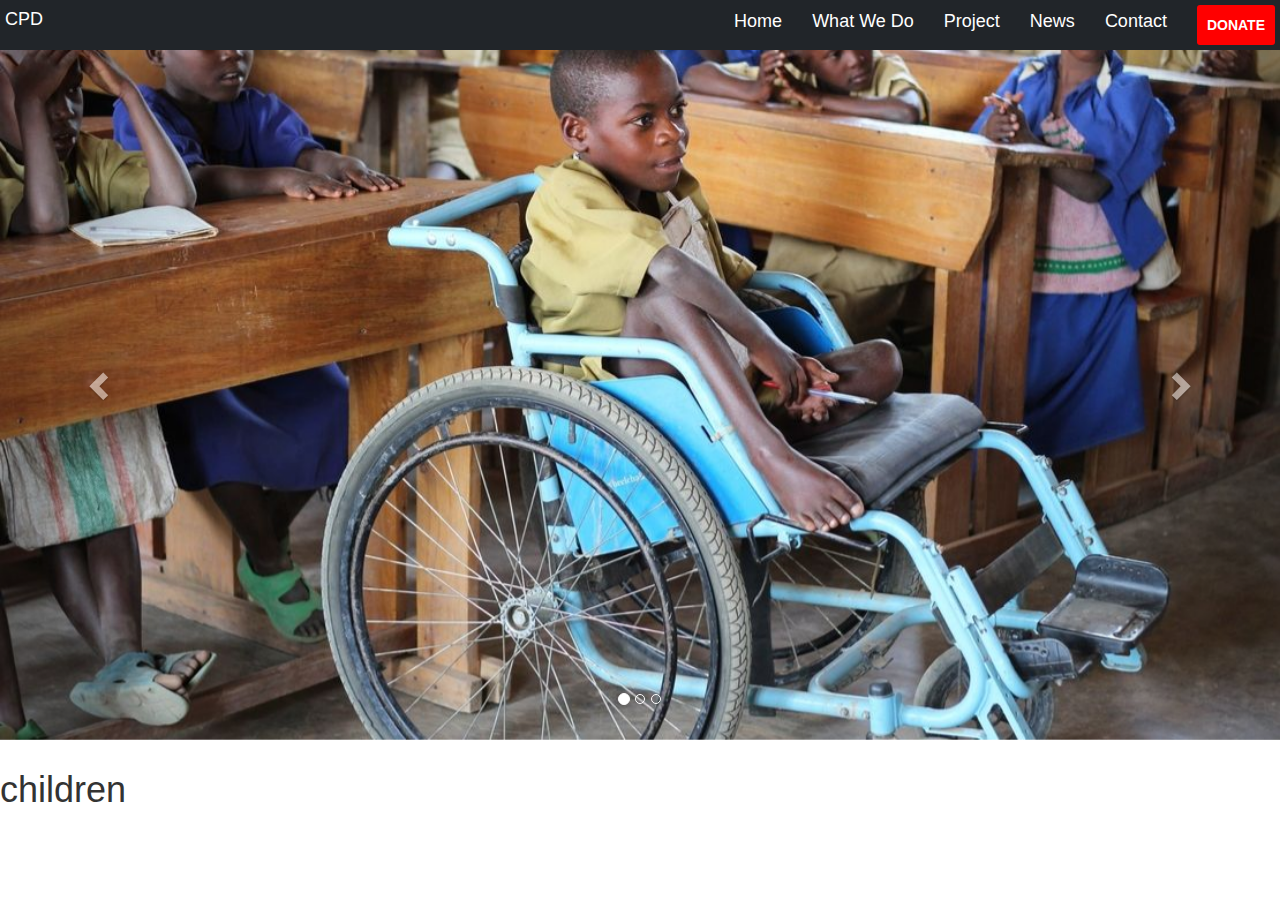
==== CPD/index.html @ fc068f08 "made the navbar sticky" ====
<!DOCTYPE html>
<html lang="en">

<head>
    <meta charset="UTF-8">
    <meta name="viewport" content="width=device-width, initial-scale=1.0">
    <link rel="stylesheet" href="css/style.css">
    <title>CPD</title>
      <link rel="stylesheet" href="https://maxcdn.bootstrapcdn.com/bootstrap/3.4.1/css/bootstrap.min.css">
    <script src="https://ajax.googleapis.com/ajax/libs/jquery/3.6.4/jquery.min.js"></script>
    <script src="https://maxcdn.bootstrapcdn.com/bootstrap/3.4.1/js/bootstrap.min.js"></script>

</head>

<body>
    <div id="nav">
        <div id="logo">
            <div>
                <a href="index.html">
                    <p id="cpd">CPD</p>
                </a>
            </div>

            <div id="slDiv" style="color: white;">
                <p id="slogan">Slogn</p>
            </div>
        </div>
        <div id="links">
            <div id="home">
                <a href="index.html">
                    <p>Home</p>
                </a>
            </div>
            <div id="whatWeDo">
                <a href="whatWeDo.html">
                    <p>What We Do</p>
                </a>
            </div>
            <div id="project">
                <a href="project.html">
                    <p>Project</p>
                </a>
            </div>
            <div id="news">
                <a href="news.html">
                    <p>News</p>
                </a>
            </div>
            <div id="contact">
                <a href="contact.html">
                    <p>Contact</p>
                </a>
            </div>
            <div id="donate">
                <a href="donate.html">
                    <button class="donateBtn"> <strong>DONATE</strong> </button>
                </a>
            </div>
        </div>
    </div>
    <div id="nav2">
        <div id="menu">
            <div id="menuBtn">
                <img src="images/menu.png" alt="menu" id="menuImg" />
            </div>
        </div>
        <div id="mobileDonate">
            <a href="donate.html">
                <button class="donateBtn"> <strong>DONATE</strong> </button>
            </a>
        </div>
    </div>




    
       
    <div id="myCarousel" class="carousel slide" data-ride="carousel" data-interval="3000">
        <!-- Indicators -->
        <ol class="carousel-indicators">
          <li data-target="#myCarousel" data-slide-to="0" class="active"></li>
          <li data-target="#myCarousel" data-slide-to="1"></li>
          <li data-target="#myCarousel" data-slide-to="2"></li>
        </ol>
      
        <!-- Wrapper for slides -->
        <div class="carousel-inner">
          <div class="item active">
            <img class="sldimages" src="images/024--.jpg" alt="Los Angeles">
          </div>
      
          <div class="item">
            <img class="sldimages" src="images/download.jpg" alt="Chicago">
          </div>
      
          <div class="item">
            <img class="sldimages"  src="images/UN0425691.jpg" alt="New York">
          </div>
        </div>
      
        <!-- Left and right controls -->
        <a class="left carousel-control" href="#myCarousel" data-slide="prev">
          <span class="glyphicon glyphicon-chevron-left"></span>
          <span class="sr-only">Previous</span>
        </a>
        <a class="right carousel-control" href="#myCarousel" data-slide="next">
          <span class="glyphicon glyphicon-chevron-right"></span>
          <span class="sr-only">Next</span>
        </a>
      </div>

<div id="txtonsldimages" >
   <h1> children </h1> 
    
</div>
          


</body>

</html>
---- CPD/css/style.css ----
body {
    margin: 0;
    padding: 0;
    font-family: 'Trebuchet MS', 'Lucida Sans Unicode', 'Lucida Grande', 'Lucida Sans', Arial, sans-serif;
}


/* Navigation Start  for desktop */

#nav {
    display: flex;
    flex-direction: row;
    background-color: #212529;
    padding: 0.5rem;
    position:fixed;
    top: 0;
    width: 100%;
    bottom: auto;
    z-index: 2;
    
}

#links {
    display: flex;
    gap: 3rem;
    align-items: end;
}

p {
    font-size: large;
}

a {
    text-decoration: none;
    color: white !important;
}

#donate,
#logo {
    align-self: center;
    align-items: start;
    flex: 1;
}

.donateBtn {
    background-color: #FF0000;
    padding: 1rem;
    text-decoration: none;
    border: none;
    color: white;
    border-radius: 3px;
}

@media screen and (min-width: 700px) {
    #slDiv {
        display: none;
    }
    #nav2 {
        display: none;
    }
}


/* Navigation end */


/* Navigation for mobile */

@media screen and (max-width: 700px) {
    #links {
        display: none;
    }
    #logo {
        display: flex;
        flex-direction: row;
        gap: 0.2rem;
    }
    #slogan::before {
        content: " | ";
    }
    #nav2 {
        display: flex;
        flex-direction: row;
        background-color: #d9d9d9;
        position: relative;
        z-index: 2;
        top: 4.5rem;
    }
    #menu {
        align-items: start;
        flex: 1;
        align-self: center;
    }
    #mobileDonate {
        margin: auto;
        align-self: center;
        align-items: end;
        flex: 1.5;
    }
} 
/* this is for the carousel*/
.sldimages {
    height:auto ;
    width:100% ;
    
}
#myCarousel{
    position: relative;
    z-index: 1;
    margin-top: 2rem;
}
#txtonsldimages{

    position: relative;
    z-index:1;
    top:1rem;
}
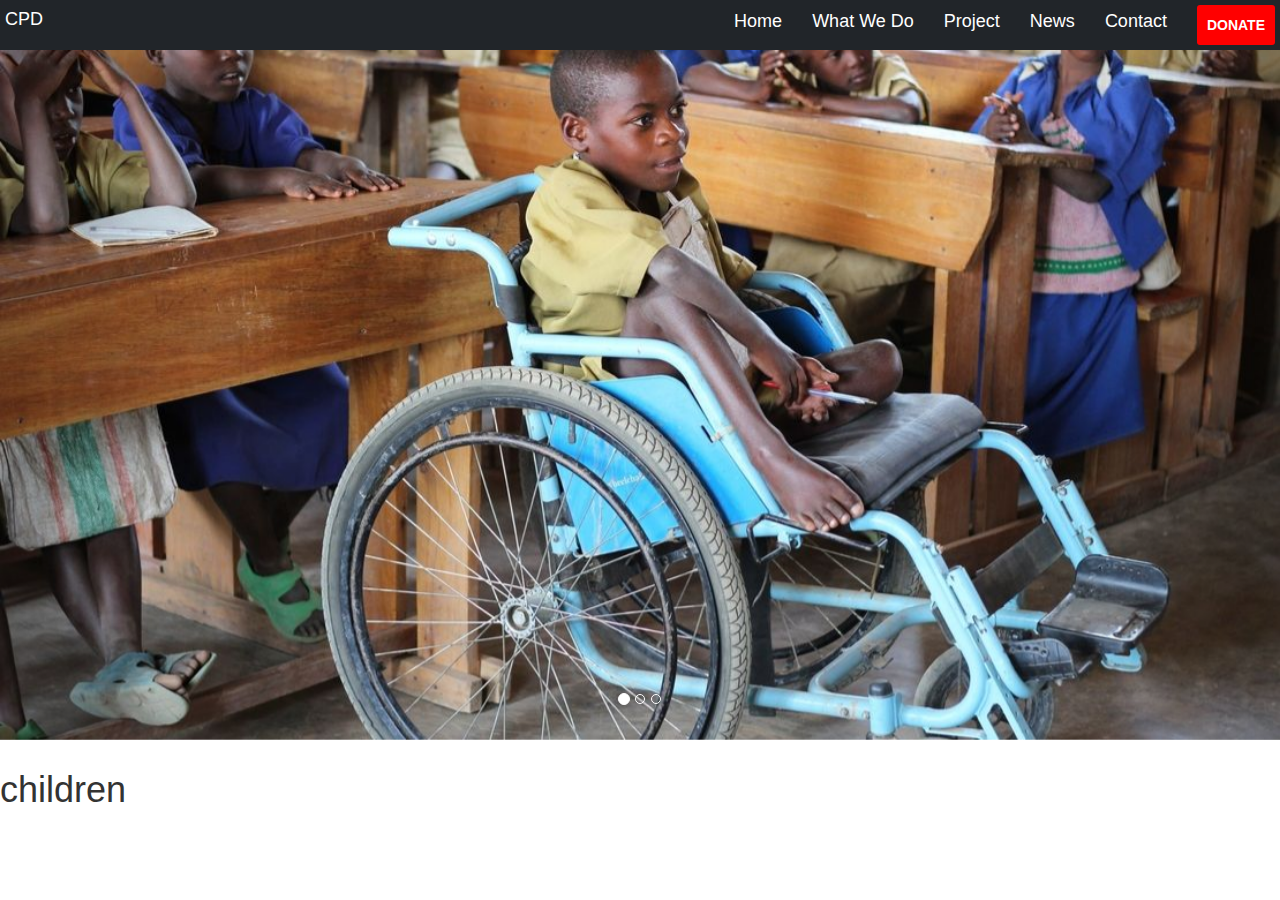
==== commit 772b9856: "commented out icons" ====
--- a/CPD/index.html
+++ b/CPD/index.html
@@ -101,11 +101,11 @@
       
         <!-- Left and right controls -->
         <a class="left carousel-control" href="#myCarousel" data-slide="prev">
-          <span class="glyphicon glyphicon-chevron-left"></span>
+          <!-- <span class="glyphicon glyphicon-chevron-left"></span> -->
           <span class="sr-only">Previous</span>
         </a>
         <a class="right carousel-control" href="#myCarousel" data-slide="next">
-          <span class="glyphicon glyphicon-chevron-right"></span>
+          <!-- <span class="glyphicon glyphicon-chevron-right"></span> -->
           <span class="sr-only">Next</span>
         </a>
       </div>
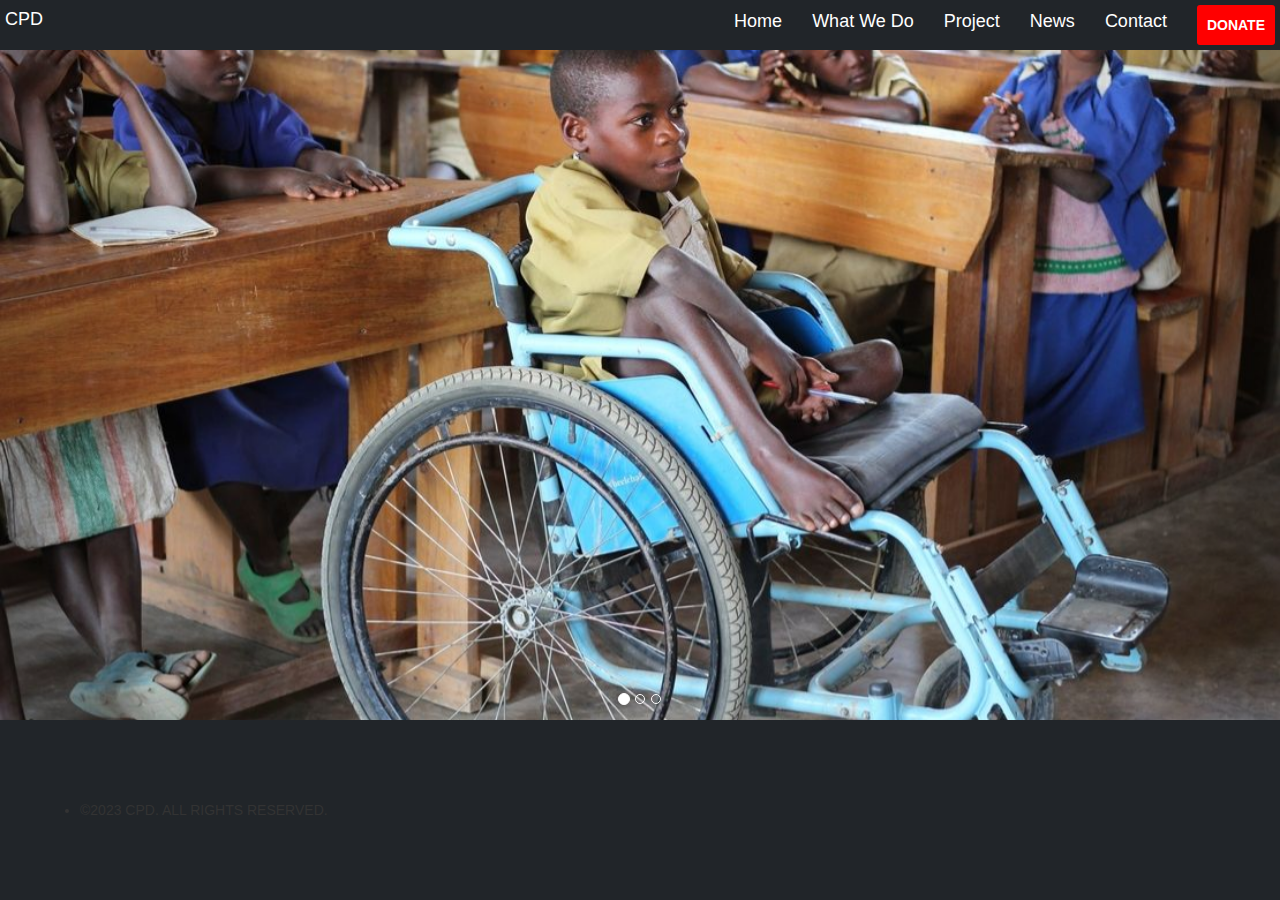
==== commit 4edd91ae: "added a footer with no content" ====
--- a/CPD/index.html
+++ b/CPD/index.html
@@ -111,11 +111,13 @@
       </div>
 
 <div id="txtonsldimages" >
-   <h1> children </h1> 
-    
 </div>
-          
-
+<footer id="FOOTER">
+    <li>
+        &COPY;2023 CPD. ALL RIGHTS RESERVED. </li>
+        
+        
+</footer>
 
 </body>
 
--- a/CPD/css/style.css
+++ b/CPD/css/style.css
@@ -87,9 +87,7 @@
         top: 4.5rem;
     }
     #menu {
-        align-items: start;
-        flex: 1;
-        align-self: center;
+       
     }
     #mobileDonate {
         margin: auto;
@@ -100,7 +98,9 @@
 } 
 /* this is for the carousel*/
 .sldimages {
-    height:auto ;
+    height:auto ; align-items: start;
+        flex: 1;
+        align-self: center;
     width:100% ;
     
 }
@@ -114,4 +114,32 @@
     position: relative;
     z-index:1;
     top:1rem;
+    text-align: center;
+    color: #251c1c;
 }
+
+/* start of footer */
+
+        footer {
+            background-color: #212529;
+            padding: 80px;
+            text-align: left;
+            position: fixed;
+            bottom: 0;
+            left: 0;
+            width: 100%;
+            z-index:3;
+    
+        }
+      
+        
+
+        
+
+
+    
+    
+
+
+
+
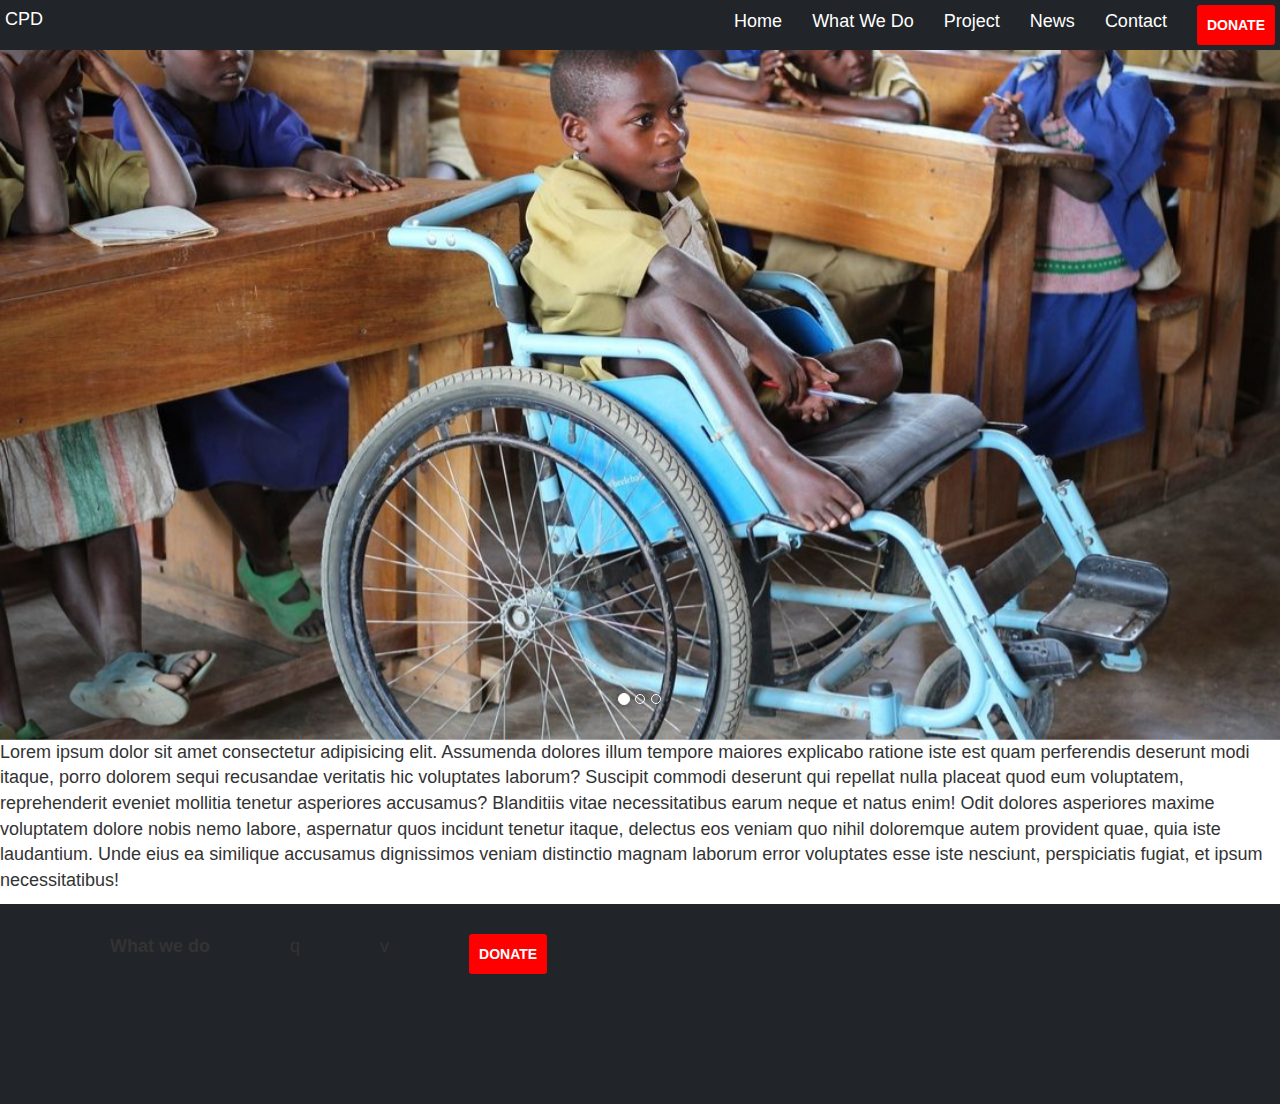
==== commit a4d0d1af: "update" ====
--- a/CPD/index.html
+++ b/CPD/index.html
@@ -110,13 +110,39 @@
         </a>
       </div>
 
-<div id="txtonsldimages" >
+    <div id="main">
+        <p>Lorem ipsum dolor sit amet consectetur adipisicing elit. Assumenda dolores illum tempore maiores explicabo ratione iste est quam perferendis deserunt modi itaque, porro dolorem sequi recusandae veritatis hic voluptates laborum? Suscipit commodi deserunt qui repellat nulla placeat quod eum voluptatem, reprehenderit eveniet mollitia tenetur asperiores accusamus? Blanditiis vitae necessitatibus earum neque et natus enim! Odit dolores asperiores maxime voluptatem dolore nobis nemo labore, aspernatur quos incidunt tenetur itaque, delectus eos veniam quo nihil doloremque autem provident quae, quia iste laudantium. Unde eius ea similique accusamus dignissimos veniam distinctio magnam laborum error voluptates esse iste nesciunt, perspiciatis fugiat, et ipsum necessitatibus!</p>
+    </div>
+
+<footer id="FOOTER">
+    <div id="whatwedo">
+        <p><strong>What we do</strong></p>
+    </div>
+    <div id="quicklinks">
+        <p>q</p>
+    </div>
+
+    <div id="wanttovolunteer">
+        <p>v</p>
+    
+    </div>
+    <div id="line">
+        <hr>
+    </div>
+    <div id="footerbuttons">
+<div id="footerdonate">
+    <a href="donate.html">
+        <button class="donateBtn"> <strong>DONATE</strong> </button>
+    </a>
 </div>
-<footer id="FOOTER">
-    <li>
-        &COPY;2023 CPD. ALL RIGHTS RESERVED. </li>
-        
-        
+<div id="whatsapp"></div>
+<div id="facebook">
+</div>
+<div id="email"></div>
+
+
+
+    </div>
 </footer>
 
 </body>
--- a/CPD/css/style.css
+++ b/CPD/css/style.css
@@ -12,12 +12,11 @@
     flex-direction: row;
     background-color: #212529;
     padding: 0.5rem;
-    position:fixed;
+    position: fixed;
     top: 0;
     width: 100%;
     bottom: auto;
     z-index: 2;
-    
 }
 
 #links {
@@ -58,13 +57,30 @@
     #nav2 {
         display: none;
     }
+    #FOOTER{
+        display: flex;
+        flex-direction: row;
+        background-color: #212529;
+        height:20rem ;
+        width:100% ;
+        padding:3rem ;
+        bottom: 0;
+        gap: 8rem;
+     /* position: fixed; */
+    
+    }
+    
+    div#whatwedo  {order: 1;}
+    div#quicklinks  {order: 2;}
+    div#wanttovolunteer {order: 3;}
+    div#footerbuttons  {order: 4;}
 }
 
 
 /* Navigation end */
 
 
-/* Navigation for mobile */
+/* footer and Navigation for mobile */
 
 @media screen and (max-width: 700px) {
     #links {
@@ -87,7 +103,9 @@
         top: 4.5rem;
     }
     #menu {
-       
+        align-items: start;
+        flex: 1;
+        align-self: center;
     }
     #mobileDonate {
         margin: auto;
@@ -95,51 +113,69 @@
         align-items: end;
         flex: 1.5;
     }
-} 
+
+    #FOOTER{
+        display: flex;
+        flex-direction: column;
+        background-color: #212529;
+        height:fit-content;
+        width:100% ;
+        padding:3rem ;
+        bottom: 0;
+        gap: 8rem;
+     /* position: fixed; */
+    
+    }
+    #footerbuttons{
+        display: flex;
+    }
+    #footerdonate{
+        margin: auto;
+        align-self: center;
+        
+    }
+
+}
+
+
 /* this is for the carousel*/
+
 .sldimages {
-    height:auto ; align-items: start;
-        flex: 1;
-        align-self: center;
-    width:100% ;
-    
+    height: auto;
+    width: 100%;
 }
-#myCarousel{
+
+#myCarousel {
     position: relative;
     z-index: 1;
     margin-top: 2rem;
 }
-#txtonsldimages{
 
-    position: relative;
-    z-index:1;
-    top:1rem;
-    text-align: center;
-    color: #251c1c;
+
+/* For editing how the pictures slide (Optional) */
+
+
+/* .carousel-inner .item {
+    transition: transform 1s ease !important;
 }
 
-/* start of footer */
+.carousel-inner .item.active.left {
+    transform: translateX(-100%) !important;
+}
 
-        footer {
-            background-color: #212529;
-            padding: 80px;
-            text-align: left;
-            position: fixed;
-            bottom: 0;
-            left: 0;
-            width: 100%;
-            z-index:3;
-    
-        }
-      
-        
+.carousel-inner .item.next {
+    transform: translateX(0%) !important;
+}
 
-        
+.carousel-inner .item.prev,
+.carousel-inner .item.active.right {
+    transform: translateX(100%) !important;
+} */
 
+#txtonsldimages {
+    position: relative;
+    z-index: 1;
+    top: 1rem;
+}
 
-    
-    
-
-
-
-
+/* footer mobile */
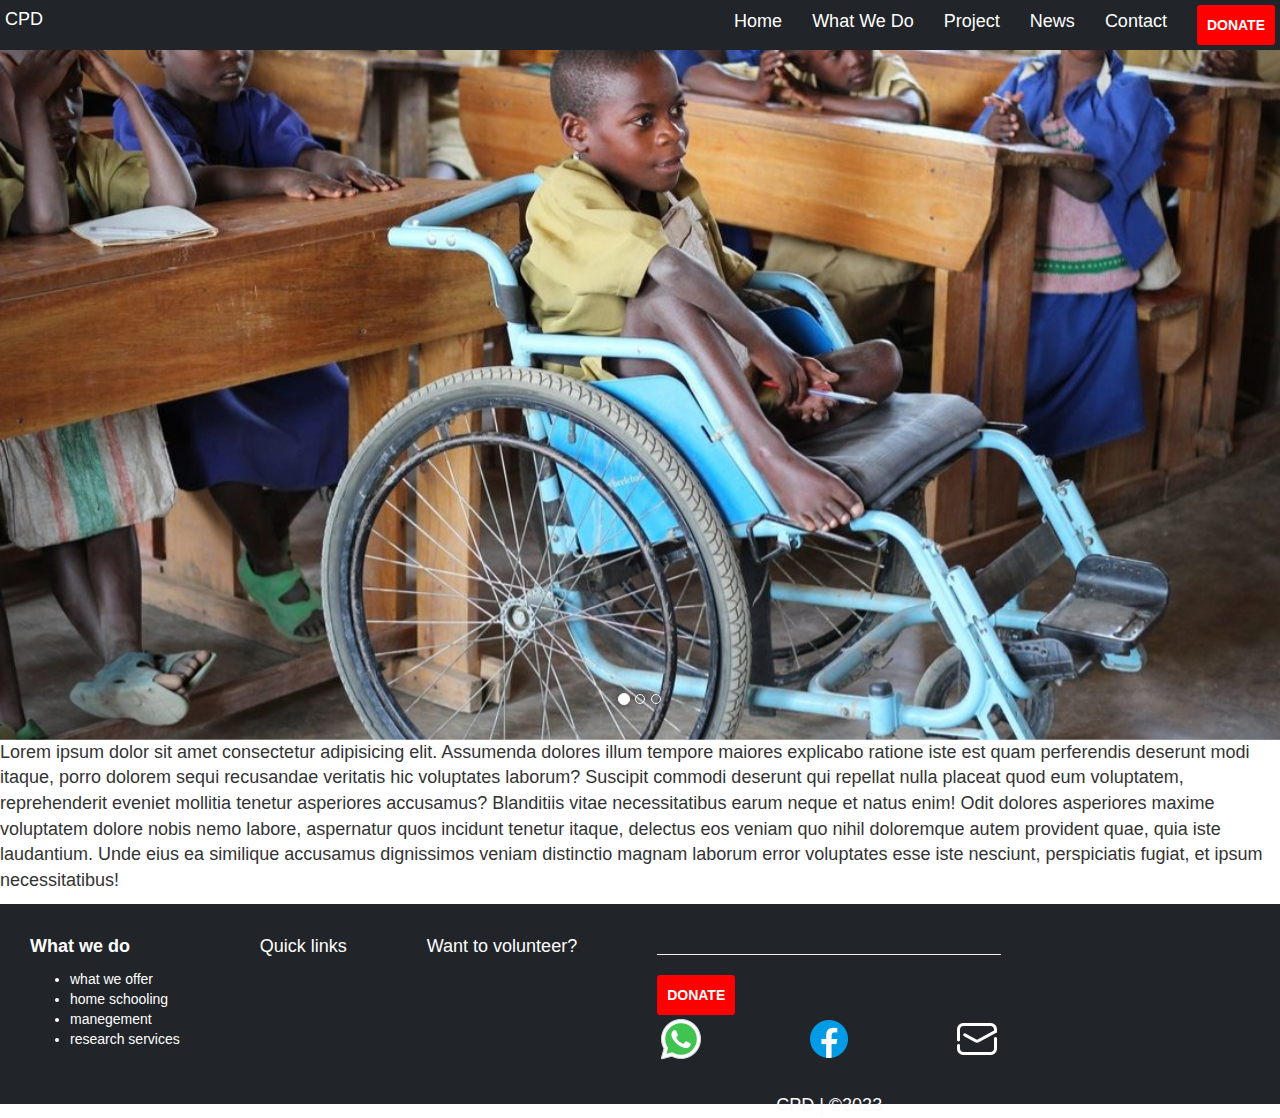
==== commit 35645f24: "footer update" ====
--- a/CPD/index.html
+++ b/CPD/index.html
@@ -114,36 +114,61 @@
         <p>Lorem ipsum dolor sit amet consectetur adipisicing elit. Assumenda dolores illum tempore maiores explicabo ratione iste est quam perferendis deserunt modi itaque, porro dolorem sequi recusandae veritatis hic voluptates laborum? Suscipit commodi deserunt qui repellat nulla placeat quod eum voluptatem, reprehenderit eveniet mollitia tenetur asperiores accusamus? Blanditiis vitae necessitatibus earum neque et natus enim! Odit dolores asperiores maxime voluptatem dolore nobis nemo labore, aspernatur quos incidunt tenetur itaque, delectus eos veniam quo nihil doloremque autem provident quae, quia iste laudantium. Unde eius ea similique accusamus dignissimos veniam distinctio magnam laborum error voluptates esse iste nesciunt, perspiciatis fugiat, et ipsum necessitatibus!</p>
     </div>
 
-<footer id="FOOTER">
+<footer id="FOOTER" style="color: white;">
     <div id="whatwedo">
         <p><strong>What we do</strong></p>
+        <ul>
+            <li>
+                what we offer
+            </li>
+            <li>
+                home schooling
+            </li>
+            <li>
+                manegement
+            </li>
+            <li>
+                research services
+            </li>
+        </ul>
     </div>
     <div id="quicklinks">
-        <p>q</p>
+        <p>Quick links</p>
     </div>
 
     <div id="wanttovolunteer">
-        <p>v</p>
+        <p>Want to volunteer?</p>
     
     </div>
-    <div id="line">
-        <hr>
-    </div>
+
     <div id="footerbuttons">
-<div id="footerdonate">
+        <div id="line">
+            <hr>
+        </div>
+<div id="footerdonate"> 
     <a href="donate.html">
         <button class="donateBtn"> <strong>DONATE</strong> </button>
     </a>
 </div>
-<div id="whatsapp"></div>
-<div id="facebook">
+
+<div id="socialhandles"><div id="whatsapp"><img src="images/icons8-whatsapp-48.png" alt=""></div>
+<div id="facebook"><img src="images/icons8-facebook-48.png" alt=""></div>
+<div id="email"> <img src="images/icons8-email-48.png" alt=""></div>
 </div>
-<div id="email"></div>
 
+<center style="padding-top: 3rem;">
+    <p style="color: rgb(249, 249, 255);">
+        
+        CPD | &COPY;2023
+    </p>
+</center>
 
 
     </div>
+
+  
 </footer>
+
 
 </body>
 
--- a/CPD/css/style.css
+++ b/CPD/css/style.css
@@ -122,16 +122,20 @@
         width:100% ;
         padding:3rem ;
         bottom: 0;
-        gap: 8rem;
+        gap: 1rem;
+
      /* position: fixed; */
     
     }
     #footerbuttons{
         display: flex;
+        flex-direction: column;
     }
     #footerdonate{
         margin: auto;
         align-self: center;
+        padding-bottom:3rem ;
+
         
     }
 
@@ -179,3 +183,11 @@
 }
 
 /* footer mobile */
+
+#socialhandles{
+    display: flex ;
+    gap: 10rem;
+    align-self: center;
+
+}
+
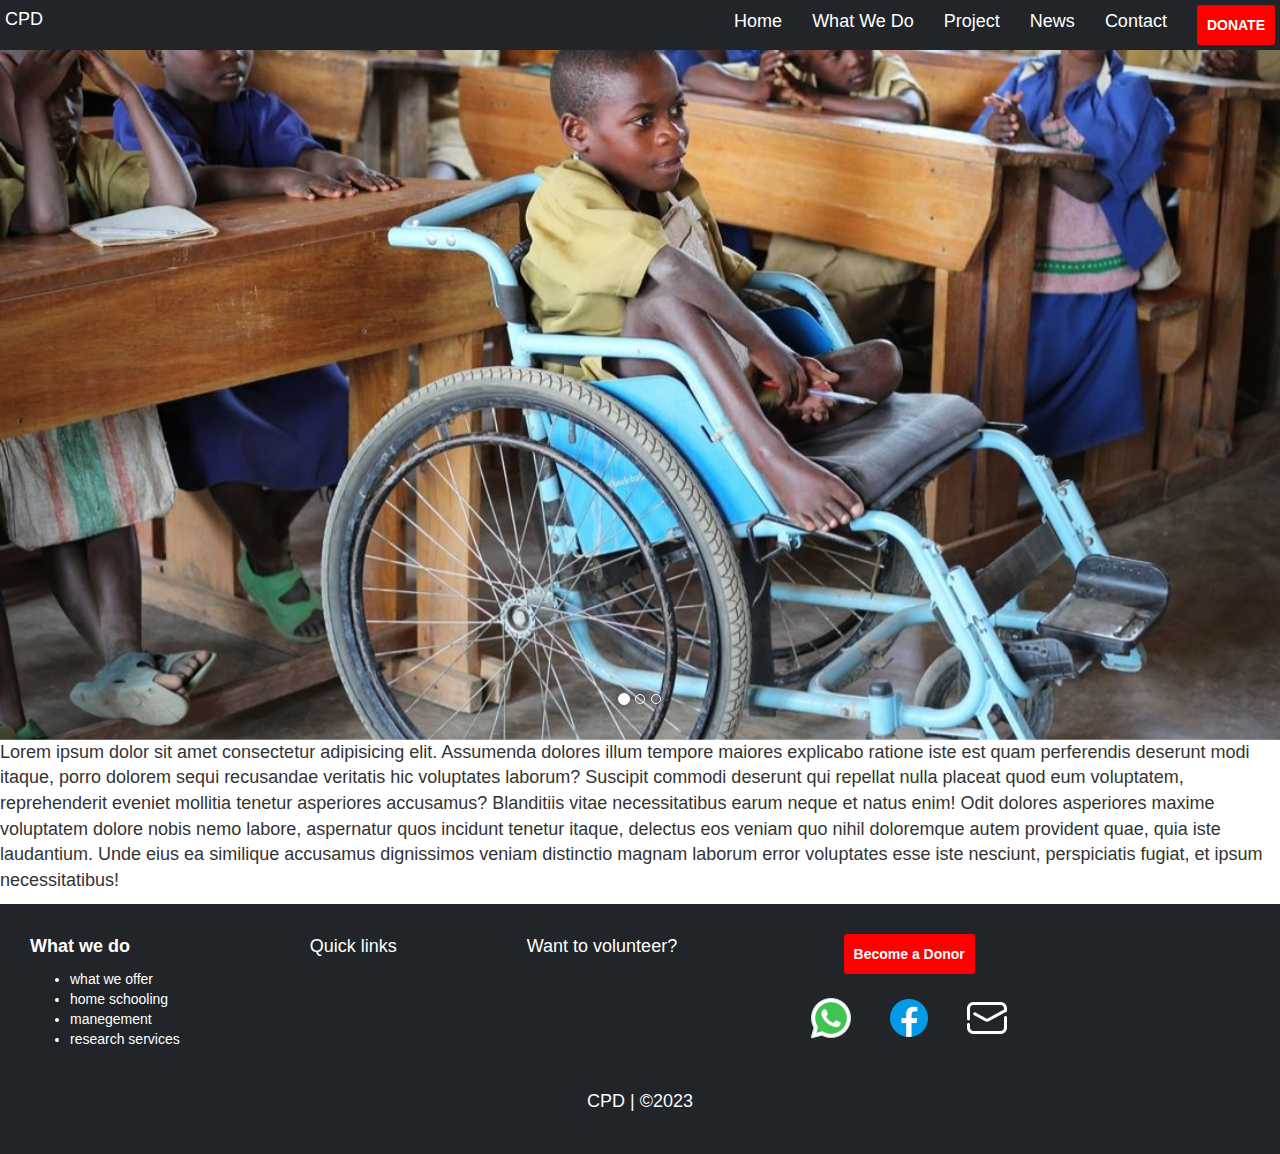
==== commit 14c4329a: "udated footer" ====
--- a/CPD/index.html
+++ b/CPD/index.html
@@ -59,11 +59,20 @@
         </div>
     </div>
     <div id="nav2">
-        <div id="menu">
-            <div id="menuBtn">
-                <img src="images/menu.png" alt="menu" id="menuImg" />
-            </div>
-        </div>
+        <div id="myLinks">
+            <a href="#news">News</a>
+            <a href="#contact">Contact</a>
+            <a href="#about">About</a>
+          </div>
+          <a href="javascript:void(0);" class="icon" onclick="myFunction()">
+            <div id="menu">
+                <div id="menuBtn">
+                    <img src="images/menu.png" alt="menu" id="menuImg" />
+                </div>
+            </div>
+          </a>
+        
+        
         <div id="mobileDonate">
             <a href="donate.html">
                 <button class="donateBtn"> <strong>DONATE</strong> </button>
@@ -114,62 +123,83 @@
         <p>Lorem ipsum dolor sit amet consectetur adipisicing elit. Assumenda dolores illum tempore maiores explicabo ratione iste est quam perferendis deserunt modi itaque, porro dolorem sequi recusandae veritatis hic voluptates laborum? Suscipit commodi deserunt qui repellat nulla placeat quod eum voluptatem, reprehenderit eveniet mollitia tenetur asperiores accusamus? Blanditiis vitae necessitatibus earum neque et natus enim! Odit dolores asperiores maxime voluptatem dolore nobis nemo labore, aspernatur quos incidunt tenetur itaque, delectus eos veniam quo nihil doloremque autem provident quae, quia iste laudantium. Unde eius ea similique accusamus dignissimos veniam distinctio magnam laborum error voluptates esse iste nesciunt, perspiciatis fugiat, et ipsum necessitatibus!</p>
     </div>
 
-<footer id="FOOTER" style="color: white;">
-    <div id="whatwedo">
-        <p><strong>What we do</strong></p>
-        <ul>
-            <li>
-                what we offer
-            </li>
-            <li>
-                home schooling
-            </li>
-            <li>
-                manegement
-            </li>
-            <li>
-                research services
-            </li>
-        </ul>
-    </div>
-    <div id="quicklinks">
-        <p>Quick links</p>
-    </div>
-
-    <div id="wanttovolunteer">
-        <p>Want to volunteer?</p>
-    
-    </div>
-
-    <div id="footerbuttons">
-        <div id="line">
-            <hr>
-        </div>
-<div id="footerdonate"> 
-    <a href="donate.html">
-        <button class="donateBtn"> <strong>DONATE</strong> </button>
-    </a>
-</div>
-
-<div id="socialhandles"><div id="whatsapp"><img src="images/icons8-whatsapp-48.png" alt=""></div>
-<div id="facebook"><img src="images/icons8-facebook-48.png" alt=""></div>
-<div id="email"> <img src="images/icons8-email-48.png" alt=""></div>
-</div>
-
-<center style="padding-top: 3rem;">
-    <p style="color: rgb(249, 249, 255);">
+<footer id="ftrbck"  style="color: white;">
+    <div id="FOOTER" >
+        <div id="whatwedo">
+            <p><strong>What we do</strong></p>
+            <ul>
+                <li>
+                    what we offer
+                </li>
+                <li>
+                    home schooling
+                </li>
+                <li>
+                    manegement
+                </li>
+                <li>
+                    research services
+                </li>
+            </ul>
+        </div>
+        <div id="quicklinks">
+            <p>Quick links</p>
+        </div>
+    
+        <div id="wanttovolunteer">
+            <p>Want to volunteer?</p>
         
-        CPD | &COPY;2023
-    </p>
-</center>
-
-
-    </div>
-
+        </div>
+    
+        <div id="footerbuttons">
+            <div id="line">
+                <hr>
+            </div>
+            <center>
+                <div id="footerdonate"> 
+                    <a href="donate.html">
+                        <button class="donateBtn"> <strong>Become a Donor</strong> </button>
+                    </a>
+                </div>
+            </center>
+    <br>
+    
+    
+    <div id="socialhandles">
+    <div id="whatsapp"><img src="images/icons8-whatsapp-48.png" alt=""></div>
+    <div id="facebook"><img src="images/icons8-facebook-48.png" alt=""></div>
+    <div id="email"> <img src="images/icons8-email-48.png" alt=""></div>
+    </div>
+    
+    
+    
+    
+        </div>
+    
+    </div>
+    
+
+    <center style="padding-top: 3rem;">
+        <p style="color: rgb(249, 249, 255);">
+            
+            CPD | &COPY;2023
+        </p>
+    </center>
   
 </footer>
 
 
+<script>
+    function myFunction() {
+      var x = document.getElementById("myLinks");
+      if (x.style.display === "block") {
+        x.style.display = "none";
+      } else {
+        x.style.display = "block";
+      }
+    }
+</script>
+
 </body>
 
 </html>--- a/CPD/css/style.css
+++ b/CPD/css/style.css
@@ -4,7 +4,25 @@
     font-family: 'Trebuchet MS', 'Lucida Sans Unicode', 'Lucida Grande', 'Lucida Sans', Arial, sans-serif;
 }
 
-
+.topnav {
+    overflow: hidden;
+    background-color: #333;
+    position: relative;
+  }
+  .topnav #myLinks {
+    display: none;
+  }
+  .topnav a {
+    color: white;
+    padding: 14px 16px;
+    text-decoration: none;
+    font-size: 17px;
+    display: block;
+  }
+  .topnav a:hover {
+    background-color: #ddd;
+    color: black;
+  }
 /* Navigation Start  for desktop */
 
 #nav {
@@ -54,20 +72,29 @@
     #slDiv {
         display: none;
     }
-    #nav2 {
+    #nav2,#line {
         display: none;
     }
     #FOOTER{
         display: flex;
         flex-direction: row;
-        background-color: #212529;
-        height:20rem ;
+        gap: 13rem;
+    
+    }
+    #footerdonate
+    {
+        align-self: self-end;
+        flex:3;
+
+    }
+    
+
+    #ftrbck{
+ background-color: #212529;
+        height:25rem ;
         width:100% ;
         padding:3rem ;
         bottom: 0;
-        gap: 8rem;
-     /* position: fixed; */
-    
     }
     
     div#whatwedo  {order: 1;}
@@ -117,24 +144,29 @@
     #FOOTER{
         display: flex;
         flex-direction: column;
+        gap: 1rem;
+
+     /* position: fixed; */
+    
+    }
+
+    #ftrbck{
         background-color: #212529;
         height:fit-content;
         width:100% ;
         padding:3rem ;
         bottom: 0;
+    }
+    #footerbuttons{
+        display: flex;
+        flex-direction: column;
         gap: 1rem;
-
-     /* position: fixed; */
-    
-    }
-    #footerbuttons{
-        display: flex;
-        flex-direction: column;
-    }
-    #footerdonate{
+    }
+    #footerBecomeADonor{
         margin: auto;
         align-self: center;
         padding-bottom:3rem ;
+
 
         
     }
@@ -186,7 +218,7 @@
 
 #socialhandles{
     display: flex ;
-    gap: 10rem;
+    gap: 3rem;
     align-self: center;
 
 }
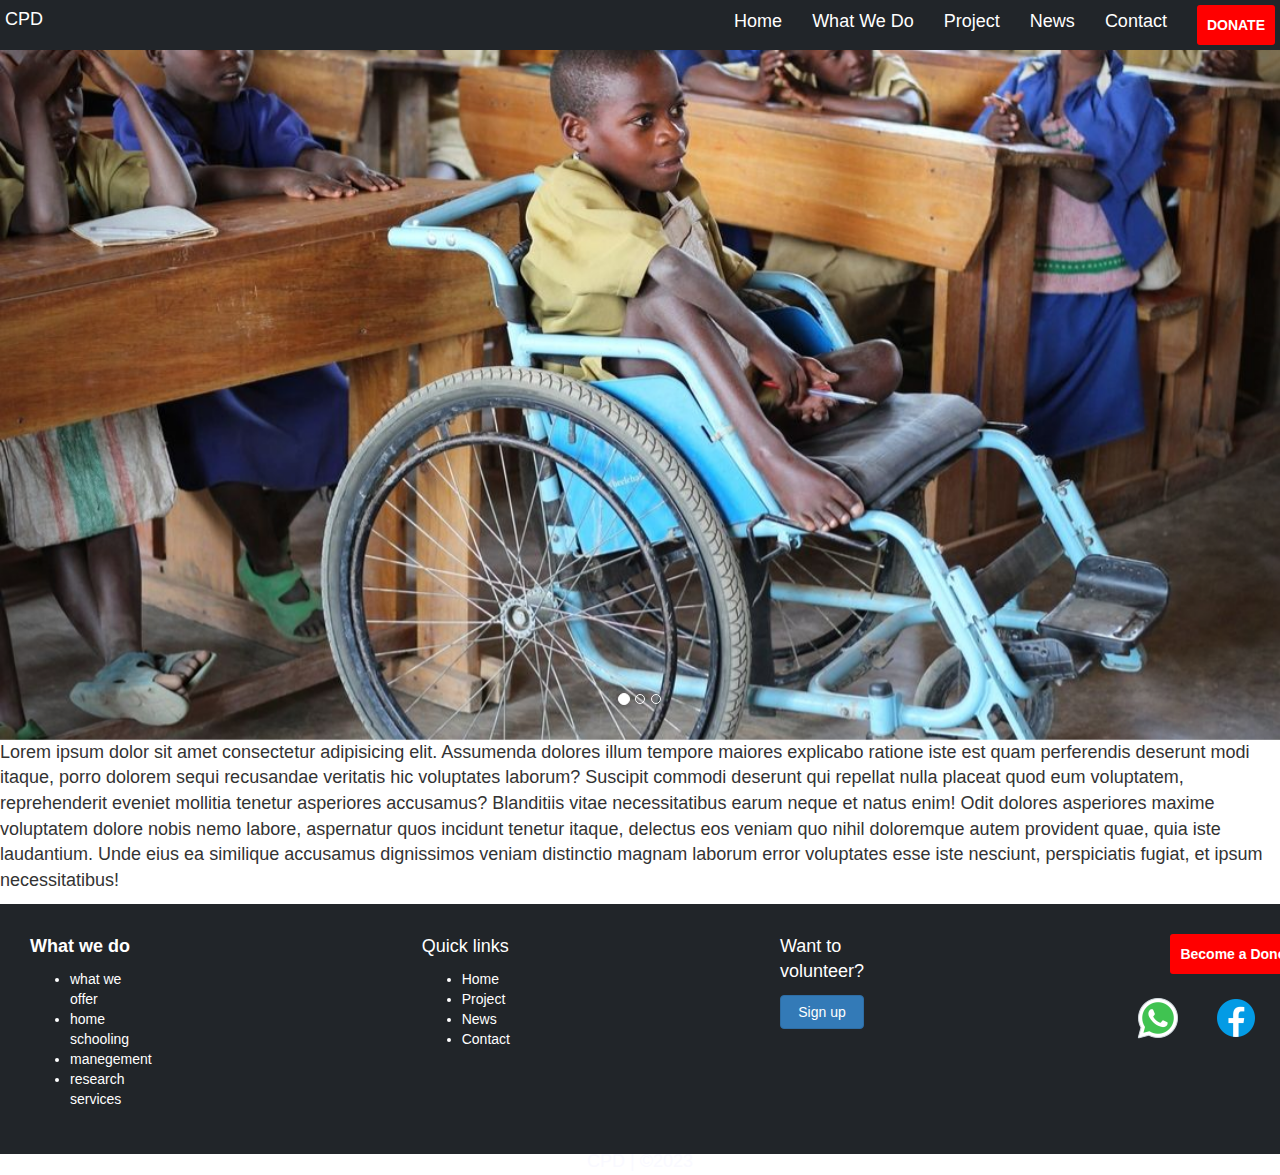
==== commit b3dc744a: "update" ====
--- a/CPD/index.html
+++ b/CPD/index.html
@@ -124,12 +124,19 @@
     </div>
 
 <footer id="ftrbck"  style="color: white;">
+    <center></center>
     <div id="FOOTER" >
         <div id="whatwedo">
-            <p><strong>What we do</strong></p>
+            
+
+            <a  href=" whatwedo.html">
+                <p><strong>What we do</strong></p>
+              </a>
             <ul>
                 <li>
-                    what we offer
+                    what we offer 
+                        
+
                 </li>
                 <li>
                     home schooling
@@ -144,10 +151,41 @@
         </div>
         <div id="quicklinks">
             <p>Quick links</p>
+
+            <ul>
+                <li>
+                    <a href="index.html">
+                        Home
+                    </a>
+                </li>
+                <li>
+                    <a href="project.html">
+                        Project
+                    </a>
+                
+                </li>
+                <li>
+                    <a href="news.html">
+                        News
+                    </a>
+                </li>
+                <li>
+                    <a href="contact.html">
+                        Contact
+                    </a>
+                </li>
+            </ul>
         </div>
     
         <div id="wanttovolunteer">
             <p>Want to volunteer?</p>
+            <a href=" signup.html"> <button id="signup" class="btn btn-primary ">
+                Sign up 
+                
+           </button></a>
+           
+                 
+            
         
         </div>
     
--- a/CPD/css/style.css
+++ b/CPD/css/style.css
@@ -78,7 +78,7 @@
     #FOOTER{
         display: flex;
         flex-direction: row;
-        gap: 13rem;
+        gap: 27rem;
     
     }
     #footerdonate
@@ -96,6 +96,10 @@
         padding:3rem ;
         bottom: 0;
     }
+    #signup{
+        width: 100%;
+    }
+
     
     div#whatwedo  {order: 1;}
     div#quicklinks  {order: 2;}
@@ -139,6 +143,9 @@
         align-self: center;
         align-items: end;
         flex: 1.5;
+    }
+    #signup{
+        width: 40%;
     }
 
     #FOOTER{
